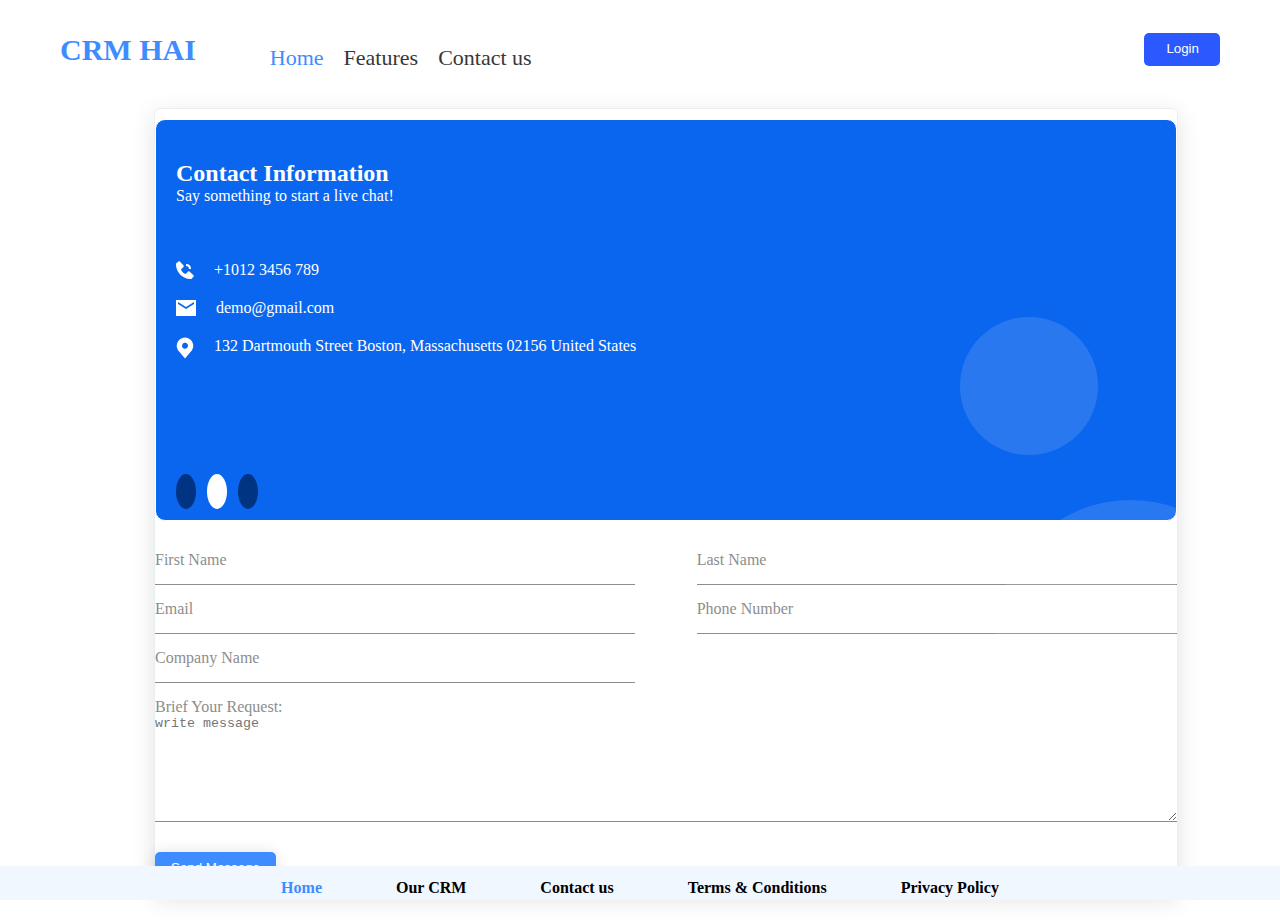
==== Contact.html @ 70583a4a "updated code" ====
<!DOCTYPE html>
<html lang="en">

<head>
    <meta charset="UTF-8">
    <meta name="viewport" content="width=device-width, initial-scale=1.0">
    <title>Document</title>
    <link href="https://cdn.jsdelivr.net/npm/bootstrap@5.0.2/dist/css/bootstrap.min.css" rel="stylesheet"
        integrity="sha384-EVSTQN3/azprG1Anm3QDgpJLIm9Nao0Yz1ztcQTwFspd3yD65VohhpuuCOmLASjC" crossorigin="anonymous">
    <link rel="stylesheet" href="https://cdnjs.cloudflare.com/ajax/libs/font-awesome/6.6.0/css/all.min.css"
        integrity="sha512-Kc323vGBEqzTmouAECnVceyQqyqdsSiqLQISBL29aUW4U/M7pSPA/gEUZQqv1cwx4OnYxTxve5UMg5GT6L4JJg=="
        crossorigin="anonymous" referrerpolicy="no-referrer" />
    <link rel="stylesheet" href="style.css" class="css">
    <link rel="stylesheet" href="responsive.css" class="css">
</head>

<body>
    <div class="nav">
        <div class="navbar">
            <h3>CRM HAI</h3>
            <ul class="nav-links">
                <li><a class="active" href="Home">Home</a></li>
                <li><a href="features">Features</a></li>
                <li><a href="contact">Contact us</a></li>
            </ul>
        </div>
        <button class="login">Login</button>
        <button class="nav-toggle">☰</button>

    </div>
    <!--form-div start-->
    <div class=" vedio-para-img-div form-sec" id="contact">
        <div class="container-fluid">
            <div class="row form-div">

                <div class="col-lg-5 col-12">
                    <div class="contact-div">
                        <div class="heading">
                            <h2>Contact Information</h2>
                            <p class="heading-p">Say something to start a live chat!</p>
                        </div>
                        <div class="personal-info">
                            <div class="phone">
                                <img src="assets/images/contact/ph..svg" alt="ph">
                                <p>+1012 3456 789</p>
                            </div>
                            <div class="msg">
                                <img src="assets/images/contact/msg.svg" alt="msg">
                                <p>demo@gmail.com</p>
                            </div>
                            <div class="location">
                                <img src="assets/images/contact/location.svg" alt="location">
                                <p>132 Dartmouth Street Boston, Massachusetts 02156 United States</p>
                            </div>
                        </div>
                        <div>
                            <div class="icons">
                                <a href="#"><i class="fa-brands fa-twitter"></i></a>
                                <a href="#" class="instagram"><i class="fa-brands fa-instagram"></i></a>
                                <a href="#"><i class="fa-brands fa-facebook"></i></a>
                            </div>
                        </div>
                        <div class="circles">
                            <img class="img1" src="assets/images/contact/circle1.svg" alt="">
                            <img class="img2" src="assets/images/contact/circle2.svg" alt="">
                        </div>
                    </div>
                </div>

                <div class="col-lg-7 col-12">
                    <form id="contactForm" method="post">
                        <div class="form-control">
                            <label for="firstname">First Name</label>
                            <input type="text" name="name" required>
                        </div>
                        <div class="form-control">
                            <label for="lastname">Last Name</label>
                            <input type="text" name="lname" required>
                        </div>
                        <div class="form-control">
                            <label for="email">Email</label>
                            <input type="email" name="email" required>

                        </div>

                        <div class="form-control">
                            <label for="phone">Phone Number</label>
                            <input type="tel" name="phone" required placeholder="">
                        </div>
                        <div class="form-control">
                            <label for="companyname">Company Name</label>
                            <input type="text" name="Cname" required>
                        </div>

                        <div class="form-control textarea">
                            <label for="message">Brief Your Request:</label>
                            <textarea name="message" id="" cols="30" rows="7" placeholder="write message"></textarea>
                        </div>
                        <div class="d-flex justify-content-end w-100">

                            <button type="submit" class="light" id="sendButton">Send Massege</button>
                        </div>
                    </form>


                </div>
            </div>
        </div>
    </div> <!--form-div end-->



    <div class="footer">
        <ul>
            <li><a class="active" href="#">Home</a></li>
            <li><a href="#">Our CRM</a></li>
            <li><a href="#">Contact us</a></li>
            <li><a href="#">Terms & Conditions</a></li>
            <li><a href="#">Privacy Policy</a></li>
        </ul>
    </div>





    <script src="https://cdn.jsdelivr.net/npm/bootstrap@5.0.2/dist/js/bootstrap.bundle.min.js"
        integrity="sha384-MrcW6ZMFYlzcLA8Nl+NtUVF0sA7MsXsP1UyJoMp4YLEuNSfAP+JcXn/tWtIaxVXM"
        crossorigin="anonymous"></script>

    <script>
        const navtoggle = document.querySelector('.nav-toggle');
        const navlinks = document.querySelector('.nav-links');
        const button = document.querySelector('.login');
        navtoggle.addEventListener("click", () => {
            navlinks.classList.toggle('show');
            button.classList.toggle('show');

        })
    </script>
</body>

</html>
---- style.css ----
* {
  margin: 0;
  padding: 0;
  box-sizing: border-box;
}
.nav {
  display: flex;
  justify-content: space-between;
  align-items: center;
  margin-inline: auto;
  max-width: 1448px;
  padding-top: 20px;
}
.navbar {
  position: relative;
  display: flex;
  flex-wrap: wrap;
  align-items: center;
  justify-content: space-between;
  padding-top: 0.5rem;
  padding-bottom: 0.5rem;
}
/* .nav-links {
  position: fixed;
  right: -100%;
} */
.nav h3 {
  margin: 0;
  font-size: 30px;
  color: #3f8cff;
  font-weight: 700;
  margin-right: 30px;
}

.nav ul {
  list-style: none;
  display: flex;
  /* align-items: center; */
  padding-left: 44px;
  margin-top: 17px;
}

.nav ul li {
  margin-right: 20px;
}

.nav ul li a {
  text-decoration-line: none;
  color: #373737;
  font-weight: 500;
  font-size: 22px;
}
.nav ul li .active {
  color: #3f8cff;
}
.nav .login {
  padding: 8px 21px 10px 22px;
  color: #ffff;
  background-color: #2b59ff;
  border-radius: 5px;
  border: none;
  position: relative;
  display: block;
}

.nav-toggle {
  display: none;
  font-size: 26px;
  background: none;
  border: none;
  color: #2b59ff;
  cursor: pointer;

  position: absolute;
  right: 11px;
  top: 24px;
}
.nav ul.show {
  display: flex;
  right: 0;
}
/* .nav-toggle {
  display: block;
} */
.dashbard-container .dashboard img {
  width: 100%;
  /* margin-left: -14px; */
}
.dashbard-container .left-sec h1 {
  font-size: 44px;
  font-weight: 700;
  color: #373737;
}
.left-sec p {
  font-size: 18px;
  color: #0f172a;
  margin: 0;
  opacity: 70%;
}
.left-sec {
  padding-left: 70px;
  margin-bottom: 128px;
}
.dashbard-container .dashbord-left {
  display: flex;
  justify-content: center;
  align-items: center;
}
.left-sec .feature {
  padding: 10px 14px;
  background: #3f8cff;
  color: #fff;
  border: none;
  border-radius: 5px;
  margin-top: 28px;
}
.left-sec .logo {
  display: flex;
  gap: 8px;
  margin-top: 25px;
  align-items: center;
}
.left-sec span {
  font-weight: 600;
  color: #3f8cff;
  font-size: 17px;
}
/* .header-sec {
  background: #e9effe;
} */
.client-sec .title h1 {
  text-align: center;
  font-weight: 700;
}
.client-sec span {
  color: #3f8cff;
}
.leads-sec img {
  width: 100%;
  height: 387px;
  object-fit: contain;
}
.leads-sec .solution {
  display: flex;
  flex-direction: column;
  justify-content: center;
  /* width: 30%; */
  /* padding: 0 185px; */
}
.leads-sec .solution p {
  color: #12141dad;
  font-weight: 400;
}
.solution h1 {
  font-weight: 700;
}
.client-sec .title {
  margin-top: 30px;
}
.leads-sec {
  display: flex;
  justify-content: center;
  align-items: center;
}

/* .leads-sec .row {
  display: flex;
  justify-content: center;
  align-items: center;
  width: 100%;
} */

.leads-sec .col-6 {
  display: flex;
  justify-content: center;
  /* align-items: center; */
  position: relative;
}
.contact-sec {
  padding: 40px 117px;
}
.contact-info {
  background-color: #0b66ef;
}
.contact-title h3 {
  color: #ffff;
  margin: 0;
}
.contact-title {
  padding: 19px 2px;
  margin-bottom: 40px;
}
.contact-info p {
  margin: 0;
  color: #c9c9c9;
}
.personal-info p {
  color: #ffff;
  margin: 0;
}
.personal-info .phone,
.msg,
.location {
  display: flex;
  gap: 20px;
  margin-bottom: 20px;
}
.contact-div {
  background-color: #0b66ef;
  color: white;
  padding: 20px;
}
.contact-div ul {
  list-style-type: none;
}
.contact-div ul li {
  display: flex;
}
.contact-social-list {
  display: flex;
}
.contact-div .contact-icon {
  height: 25px;
  width: 25px;
  margin-top: 15px;
}
.contact-detail-div p {
  font-size: 18px;
  font-weight: 400;
  line-height: 20px;
  padding-left: 15px;
}
.contact-detail-div {
  margin-top: 50px;
}
.contact-div .heading-p h2 {
  font-size: 28px;
  font-weight: 600;
  line-height: 35px;
  padding-left: 12px;
}

.heading-p p {
  margin-top: -15px;
}
.address-p {
  width: 300px;
}
.contact-social-list li a:hover {
  color: white;
}

form {
  width: 100%;
  margin: auto;
}

label {
  display: block;
}

input,
textarea {
  outline: none;
  border-top: none;
  border-right: none;
  border-left: none;
  border-image: initial;
  padding-top: 0px;
  border-bottom: 1px solid #8d8d8d !important;
  margin-bottom: 15px;
  width: 100%;
}

form {
  display: flex;
  justify-content: space-between;
  flex-wrap: wrap;
  padding-top: 30px;
}

.contact-div {
  color: white;
  padding: 40px 20px 20px 20px;
  height: 100%;
  border: 1px solid;
  background-size: cover;
  border-radius: 10px;
  position: relative;
}
.contact-div ul {
  list-style-type: none;
  padding: 0;
}
.contact-div ul li {
  display: flex;
  padding-top: 25px;
}
.contact-social-list {
  display: flex;
}
.contact-div .contact-icon {
  height: 25px;
  width: 25px;
}
.contact-detail-div p {
  font-size: 16px;
  font-weight: 300;
  line-height: 20px;
  padding-left: 5px;
  color: white;
}
.contact-detail-div {
  margin-top: 10px;
}
.contact-div .heading-p h2 {
  font-size: 28px;
  font-weight: 600;
  line-height: 35px;
}

.heading-p p {
  font-size: 18px;
  font-weight: 300;
  line-height: 23px;
  color: #c9c9c9;
  margin-top: 10px;
}
.address-p {
  width: 300px;
}
.contact-social-list {
  margin-top: 40px;
}
.contact-social-list li a:hover {
  color: white;
}

.vedio-para-img-div .form-div {
  border: 1px solid #e8eef2;
  border-radius: 6px;
  padding: 10px 0;
  box-shadow: 0px 6px 25px 0px #e3e3e3;
  margin-bottom: 30px;
  height: 540px;
  /* padding: 22px 75px; */
  width: 80%;

  position: relative;
  left: 154px;
  margin-top: 29px;
  height: 100%;
}

label {
  color: #8d8d8d;
}
button.light {
  color: #fff;
  background-color: #3f8cff;
  padding: 8px 16px;
  border-radius: 5px;
  margin-top: 15px;
  border: none;
  box-shadow: 0px 0px 14px 0px rgba(0, 0, 0, 0.12);
}
form .form-control {
  width: 47%;
  border: none;
  display: flex;
  flex-direction: column;
  padding: 0;
}
.contact-div-main {
  background-image: url("/assets/image/Group\ 1000001746.png");
}
form .form-control.textarea {
  width: 100%;
}
.icons .fa-twitter,
.fa-instagram,
.fa-facebook {
  color: #fff;
  background: #003483;
  font-size: 13px;
  padding: 10px;
  border-radius: 50%;
}
.icons .fa-instagram {
  background-color: #fff !important;
  color: #000 !important;
}
.icons {
  /* position: relative;
  bottom: -139px; */
  display: flex;
  gap: 11px;
  padding-top: 103px;
}
.personal-info {
  padding-top: 56px;
}

.footer {
  background: #f1f7ff;
  padding: 3px;
  position: fixed;
  bottom: 0;
  width: 100%;
  /* height: 65px; */
  display: flex;
  justify-content: center;
  align-items: center;
}
.footer ul {
  display: flex;
  justify-content: center;
  gap: 74px;
  align-items: center;
  margin-top: 10px;
}
.footer ul li {
  list-style: none;
}
.footer ul li a {
  text-decoration-line: none;
  color: #000;
  font-weight: 600;
}
.footer .active {
  color: #3f8cff;
  font-weight: 700;
}
.user-sec,
.support-sec {
  background-color: #f8fafc;
}
.circles .img1 {
  position: absolute;
  right: 0;
}
.circles .img2 {
  position: absolute;
  right: 78px;
  bottom: 65px;
}
.Thankyou {
  display: flex;
  flex-direction: column;
  justify-content: center;
  align-items: center;
  margin-top: 82px;
}
.thankyou-content {
  display: flex;
  flex-direction: column;
  justify-content: center;
  align-items: center;
}
.thankyou-content h1,
h3 {
  margin: 0;
  color: #817c7c;
}
.thankyou-content h1 {
  padding-bottom: 17px;
  font-weight: 600;
}
.thankyou-content h3 {
  padding-bottom: 10px;
  font-size: 23px;
}
.thankyou-content button {
  padding: 10px 50px;
  background: #3f8cff;
  color: #fff;
  border: none;
  border-radius: 5px;
  margin-top: 28px;
  box-shadow: 0px 0px 14px 0px rgba(0, 0, 0, 0.12);
  font-weight: 600px;
}
---- responsive.css ----
@media (max-width: 768px) {
  .nav ul {
    display: block;
    flex-direction: column;
    width: 100%;

    padding: 0;
    position: relative;

    /* right: -682px !important; */
    transition: right 0.5s ease-in;
  }
  .login {
    margin-top: 10px;
    padding: 10px;
    color: white;
    background-color: #555;
    border: none;
    width: 100%;
    text-align: left;
  }

  .nav-links {
    display: none;
  }
  .nav-toggle {
    display: block;
  }
  .leads-sec img {
    width: 100%;
  }
  .leads-sec .solution {
    width: 100%;
    padding-left: 44px;
    margin-top: 15px;
    order: 2;
  }
  .footer ul {
    flex-direction: column;
    gap: 10px;
    align-items: baseline;
  }
  .dashbard-container .left-sec {
    padding-left: 18px;
    margin: 0;
  }
  .left-sec .logo {
    gap: 5px;
  }
  .nav {
    margin-inline: 20px;
  }
  .dashbard-container .left-sec h1 {
    font-size: 37px;
  }
  .dashbard-container .left-sec p {
    font-size: 13px;
  }
  /* .vedio-para-img-div .form-div {
    padding: 22px 21px;
  } */
  .vedio-para-img-div .form-div {
    width: 100%;
    left: 20px;
  }
  .nav-login {
    margin-top: 25px;
    margin-left: -29px;
  }
  .dashbard-container {
    margin-top: 15px;
  }
  .nav .login {
    display: none;
  }
  .nav .login.show {
    display: block;
    width: fit-content;
    position: absolute;
    top: 179px;
    z-index: 1;
  }
  .nav ul li a {
    margin: 28px;
  }
  .nav h3 {
    display: block !important;
  }
  .nav {
    flex-direction: column;
    align-items: baseline;
  }
  .nav ul {
    padding: 0;
    position: absolute;
    transition: 0.3s;
    right: 100%;
  }
  /* .nav ul.show {
  } */
  .header-sec {
    overflow-x: hidden;
    width: 100vw;
  }
  .nav ul.show {
    height: 162px;
    background: #fff;
    position: fixed;
    top: 60px;
    width: 100%;
    right: 100%;
    z-index: 1;
    right: 0 !important;
  }
}
form .form-control {
  width: 100%;
}
.form {
  flex-direction: column;
}

@media (min-width: 768px) {
  .nav-links {
    display: block;
  }
  .nav-toggle {
    display: none !important;
    left: 0;
  }
  .leads-sec .row {
    display: flex;
    justify-content: center;
    align-items: center;
    width: 100%;
  }
  .dashbard-container .dashboard img {
    margin-left: -14px;
  }
  .nav {
    margin-inline: 60px;
  }
  .nav ul {
    padding-left: 44px;
  }
  form .form-control {
    width: 47%;
  }
  .leads-sec .solution {
    padding: 0 185px;
  }
}
@media (min-width: 991px) {
  .header-sec {
    background: #e9effe;
  }
  .nav .login {
    display: block;
  }
  .nav ul {
    align-items: center;
  }
}
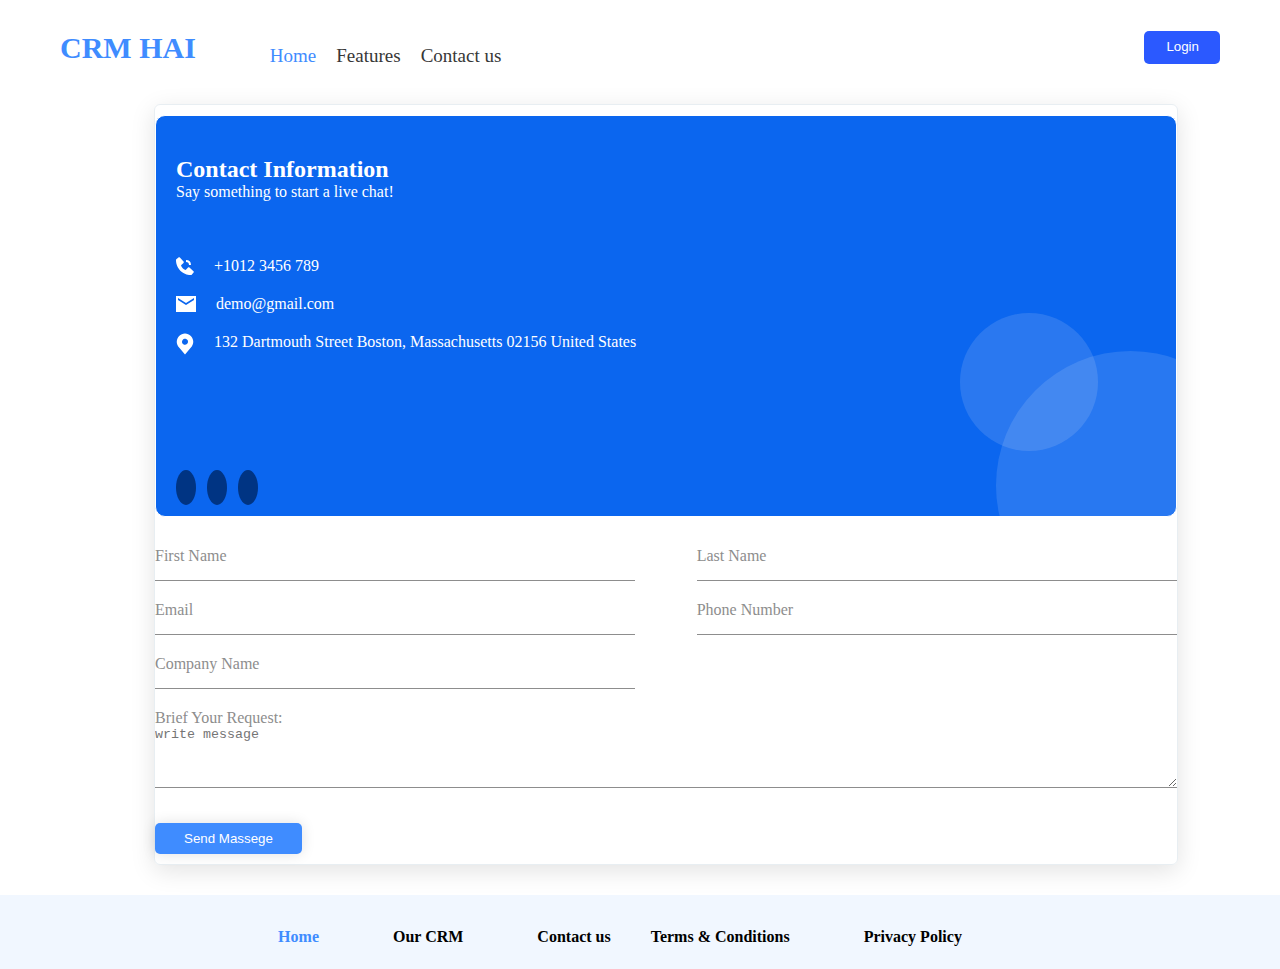
==== commit 86112fff: "code updated" ====
--- a/Contact.html
+++ b/Contact.html
@@ -4,7 +4,8 @@
 <head>
     <meta charset="UTF-8">
     <meta name="viewport" content="width=device-width, initial-scale=1.0">
-    <title>Document</title>
+    <title>CRM</title>
+    <link rel="icon" href="assets/images/C.svg" type="images/x-icon">
     <link href="https://cdn.jsdelivr.net/npm/bootstrap@5.0.2/dist/css/bootstrap.min.css" rel="stylesheet"
         integrity="sha384-EVSTQN3/azprG1Anm3QDgpJLIm9Nao0Yz1ztcQTwFspd3yD65VohhpuuCOmLASjC" crossorigin="anonymous">
     <link rel="stylesheet" href="https://cdnjs.cloudflare.com/ajax/libs/font-awesome/6.6.0/css/all.min.css"
@@ -94,7 +95,7 @@
 
                         <div class="form-control textarea">
                             <label for="message">Brief Your Request:</label>
-                            <textarea name="message" id="" cols="30" rows="7" placeholder="write message"></textarea>
+                            <textarea name="message" id="" cols="30" rows="4" placeholder="write message"></textarea>
                         </div>
                         <div class="d-flex justify-content-end w-100">
 
@@ -109,15 +110,18 @@
     </div> <!--form-div end-->
 
 
-
     <div class="footer">
-        <ul>
+        <div class="footer-content1">
             <li><a class="active" href="#">Home</a></li>
             <li><a href="#">Our CRM</a></li>
             <li><a href="#">Contact us</a></li>
+        </div>
+
+        <div class="footer-content2">
             <li><a href="#">Terms & Conditions</a></li>
             <li><a href="#">Privacy Policy</a></li>
-        </ul>
+        </div>
+
     </div>
 
 
--- a/style.css
+++ b/style.css
@@ -48,7 +48,7 @@
   text-decoration-line: none;
   color: #373737;
   font-weight: 500;
-  font-size: 22px;
+  font-size: 19px;
 }
 .nav ul li .active {
   color: #3f8cff;
@@ -84,7 +84,11 @@
 } */
 .dashbard-container .dashboard img {
   width: 100%;
-  /* margin-left: -14px; */
+  margin-left: -11px;
+}
+.dashbard-container {
+  width: 100%;
+  overflow: hidden;
 }
 .dashbard-container .left-sec h1 {
   font-size: 44px;
@@ -131,6 +135,7 @@
 .client-sec .title h1 {
   text-align: center;
   font-weight: 700;
+  padding-top: 25px;
 }
 .client-sec span {
   color: #3f8cff;
@@ -268,7 +273,7 @@
   border-image: initial;
   padding-top: 0px;
   border-bottom: 1px solid #8d8d8d !important;
-  margin-bottom: 15px;
+  margin-bottom: 20px;
   width: 100%;
 }
 
@@ -358,11 +363,12 @@
 button.light {
   color: #fff;
   background-color: #3f8cff;
-  padding: 8px 16px;
+  padding: 8px 29px;
   border-radius: 5px;
   margin-top: 15px;
   border: none;
   box-shadow: 0px 0px 14px 0px rgba(0, 0, 0, 0.12);
+  margin-right: 10px;
 }
 form .form-control {
   width: 47%;
@@ -386,10 +392,16 @@
   padding: 10px;
   border-radius: 50%;
 }
-.icons .fa-instagram {
+.icons .fa-twitter:hover,
+.fa-instagram:hover,
+.fa-facebook:hover {
+  background-color: #fff;
+  color: #000;
+}
+/* .icons .fa-instagram {
   background-color: #fff !important;
   color: #000 !important;
-}
+} */
 .icons {
   /* position: relative;
   bottom: -139px; */
@@ -403,26 +415,28 @@
 
 .footer {
   background: #f1f7ff;
-  padding: 3px;
-  position: fixed;
-  bottom: 0;
-  width: 100%;
-  /* height: 65px; */
-  display: flex;
-  justify-content: center;
-  align-items: center;
-}
-.footer ul {
+  padding: 23px;
+  /* position: fixed;
+  bottom: 0; */
+  width: 100%;
+
+  display: flex;
+
+  align-items: center;
+}
+/* .footer .footer-content1,
+.footer-content2 {
   display: flex;
   justify-content: center;
   gap: 74px;
   align-items: center;
   margin-top: 10px;
-}
-.footer ul li {
+  margin-right: 43px;
+} */
+.footer li {
   list-style: none;
 }
-.footer ul li a {
+.footer li a {
   text-decoration-line: none;
   color: #000;
   font-weight: 600;
@@ -438,6 +452,7 @@
 .circles .img1 {
   position: absolute;
   right: 0;
+  bottom: -18px;
 }
 .circles .img2 {
   position: absolute;
@@ -480,3 +495,63 @@
   box-shadow: 0px 0px 14px 0px rgba(0, 0, 0, 0.12);
   font-weight: 600px;
 }
+.privacy-header {
+  position: relative;
+  height: 300px;
+  display: flex;
+  align-items: center;
+}
+.privacy-header h1 {
+  position: relative;
+  z-index: 1;
+  padding-left: 40px;
+  font-size: 42px;
+  font-weight: 700;
+}
+.privacy-header img {
+  width: 100%;
+  height: 100%;
+  position: absolute;
+  top: 0;
+}
+.privacy-content .prsnl-data,
+.subject,
+.cookies {
+  background: #e9effe;
+  padding: 23px 49px;
+  margin-bottom: 7px;
+}
+.privacy-content .prsnl-data h3,
+.subject h3,
+.cookies h3,
+.privacy-content .header-content h3 {
+  font-weight: 600;
+  color: #0c0f1e;
+  font-size: 20px;
+  margin-bottom: 7px;
+  font-family: "Plus Jakarta Sans", sans-serif;
+}
+.privacy-content .prsnl-data p,
+.subject p,
+.cookies p {
+  color: #525252;
+  font-family: "Plus Jakarta Sans", sans-serif;
+}
+.header-content p {
+  color: #525252;
+}
+.header-content h3 {
+  font-weight: 500;
+  color: #0c0f1e;
+  font-size: 22px;
+  margin-bottom: 7px;
+}
+.header-content {
+  margin-bottom: 7px;
+}
+/* .prsnl-data {
+  padding: 23px 37px;
+} */
+.privacy-content .header-content {
+  padding: 16px 49px;
+}
--- a/responsive.css
+++ b/responsive.css
@@ -112,12 +112,58 @@
     z-index: 1;
     right: 0 !important;
   }
-}
-form .form-control {
-  width: 100%;
-}
-.form {
-  flex-direction: column;
+
+  form .form-control {
+    width: 100%;
+  }
+  .form {
+    flex-direction: column;
+  }
+  .footer {
+    justify-content: space-around;
+    /* margin-top: 46px; */
+    padding: 6px 10px;
+  }
+  .footer-content2 {
+    margin-top: -34px;
+  }
+  .dashbard-container .dashboard img {
+    margin-left: 2px;
+    padding: 20px;
+  }
+  .footer li {
+    margin: 10px;
+  }
+  .privacy-header h1 {
+    font-size: 20px;
+    padding-left: 21px;
+  }
+  .privacy-header {
+    height: 160px;
+  }
+  .privacy-content .header-content {
+    padding: 18px 21px;
+  }
+  .header-content p {
+    font-size: 14px;
+    margin-bottom: 0;
+  }
+  .privacy-content .prsnl-data,
+  .subject,
+  .cookies {
+    padding: 18px 21px;
+  }
+  .privacy-content .prsnl-data p,
+  .subject p,
+  .cookies p {
+    font-size: 14px;
+  }
+  .privacy-content .prsnl-data h3,
+  .subject h3,
+  .cookies h3,
+  .privacy-content .header-content h3 {
+    font-size: 17px;
+  }
 }
 
 @media (min-width: 768px) {
@@ -135,7 +181,12 @@
     width: 100%;
   }
   .dashbard-container .dashboard img {
-    margin-left: -14px;
+    margin-left: 115px;
+
+    box-shadow: 0px 31.45px 125.8px 0px rgba(0, 0, 0, 0.1);
+  }
+  .dashboard {
+    padding: 40px;
   }
   .nav {
     margin-inline: 60px;
@@ -148,11 +199,25 @@
   }
   .leads-sec .solution {
     padding: 0 185px;
+  }
+
+  .footer .footer-content1,
+  .footer-content2 {
+    display: flex;
+    justify-content: space-between;
+    gap: 74px;
+    align-items: center;
+    margin-top: 10px;
+    margin-right: 40px;
+  }
+
+  .footer {
+    justify-content: center;
   }
 }
 @media (min-width: 991px) {
   .header-sec {
-    background: #e9effe;
+    background: linear-gradient(180deg, #e9effe, #e9effe3d);
   }
   .nav .login {
     display: block;
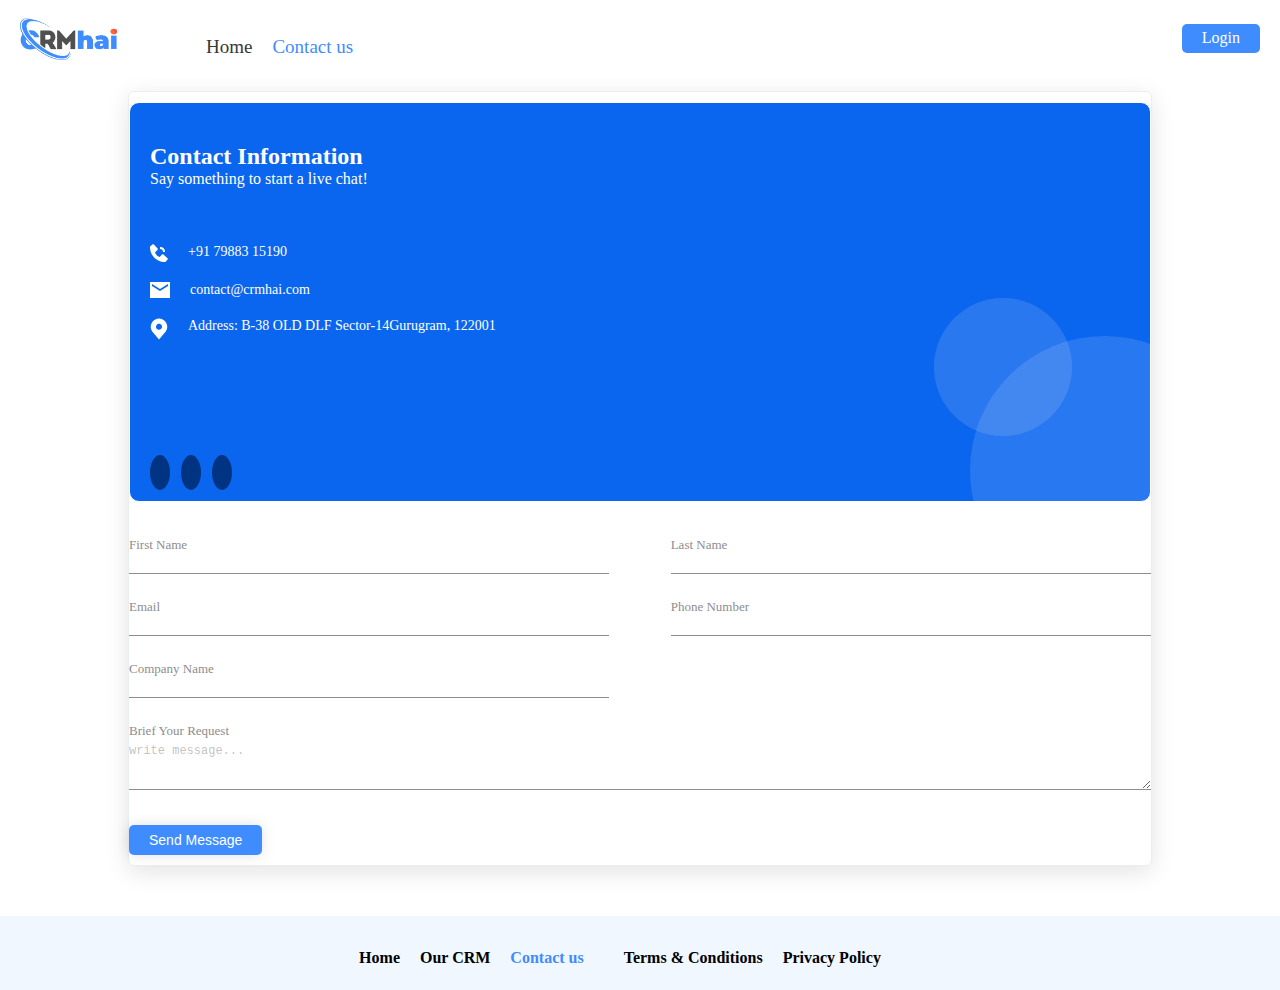
==== commit 5c5e58c9: "cpanel code" ====
--- a/Contact.html
+++ b/Contact.html
@@ -17,21 +17,24 @@
 
 <body>
     <div class="nav">
-        <div class="navbar">
-            <h3>CRM HAI</h3>
-            <ul class="nav-links">
-                <li><a class="active" href="Home">Home</a></li>
-                <li><a href="features">Features</a></li>
-                <li><a href="contact">Contact us</a></li>
-            </ul>
-        </div>
-        <button class="login">Login</button>
-        <button class="nav-toggle">☰</button>
-
-    </div>
+            <div class="navbar">
+
+                <img class="logo" src="assets/images/crmlogo.webp" alt="logo">
+               
+            </div>
+            <div class="items">
+                 <ul>
+                    <li><a href="index.html">Home</a></li>
+                    <li><a class="active" href="Contact.html">Contact us</a></li>
+                </ul>
+                <a class="login" href="https://www.dashboard.crmhai.com/login">Login</a>
+            </div>
+            <button class="nav-toggle">☰</button>
+
+        </div>
     <!--form-div start-->
     <div class=" vedio-para-img-div form-sec" id="contact">
-        <div class="container-fluid">
+        <div class="container-fluid form-sec">
             <div class="row form-div">
 
                 <div class="col-lg-5 col-12">
@@ -43,15 +46,17 @@
                         <div class="personal-info">
                             <div class="phone">
                                 <img src="assets/images/contact/ph..svg" alt="ph">
-                                <p>+1012 3456 789</p>
+                                <p>+91 79883 15190</p>
                             </div>
                             <div class="msg">
                                 <img src="assets/images/contact/msg.svg" alt="msg">
-                                <p>demo@gmail.com</p>
+                                <p> contact@crmhai.com
+
+                                </p>
                             </div>
                             <div class="location">
                                 <img src="assets/images/contact/location.svg" alt="location">
-                                <p>132 Dartmouth Street Boston, Massachusetts 02156 United States</p>
+                                <p> Address: B-38 OLD DLF Sector-14Gurugram, 122001</p>
                             </div>
                         </div>
                         <div>
@@ -72,34 +77,31 @@
                     <form id="contactForm" method="post">
                         <div class="form-control">
                             <label for="firstname">First Name</label>
-                            <input type="text" name="name" required>
+                            <input type="text" id="firstname" name="name" required>
                         </div>
                         <div class="form-control">
                             <label for="lastname">Last Name</label>
-                            <input type="text" name="lname" required>
+                            <input type="text" id="lastname" name="lname" required>
                         </div>
                         <div class="form-control">
                             <label for="email">Email</label>
-                            <input type="email" name="email" required>
-
-                        </div>
-
+                            <input type="email" id="email" name="email" required>
+                        </div>
                         <div class="form-control">
                             <label for="phone">Phone Number</label>
-                            <input type="tel" name="phone" required placeholder="">
+                            <input type="tel" id="phone" name="phone" required>
                         </div>
                         <div class="form-control">
                             <label for="companyname">Company Name</label>
-                            <input type="text" name="Cname" required>
-                        </div>
-
+                            <input type="text" id="companyname" name="Cname" required>
+                        </div>
                         <div class="form-control textarea">
-                            <label for="message">Brief Your Request:</label>
-                            <textarea name="message" id="" cols="30" rows="4" placeholder="write message"></textarea>
+                            <label for="message">Brief Your Request</label>
+                            <textarea id="message" name="message" cols="30" rows="3"
+                                placeholder="write message..."></textarea>
                         </div>
                         <div class="d-flex justify-content-end w-100">
-
-                            <button type="submit" class="light" id="sendButton">Send Massege</button>
+                            <button type="submit" class="light" id="sendButton">Send Message</button>
                         </div>
                     </form>
 
@@ -112,17 +114,17 @@
 
     <div class="footer">
         <div class="footer-content1">
-            <li><a class="active" href="#">Home</a></li>
-            <li><a href="#">Our CRM</a></li>
-            <li><a href="#">Contact us</a></li>
+            <li><a class="footer-link" href="index.html">Home</a></li>
+            <li><a class="footer-link" href="#">Our CRM</a></li>
+            <li> <a class="footer-link active" href="Contact.html">Contact us</a></li>
         </div>
 
         <div class="footer-content2">
-            <li><a href="#">Terms & Conditions</a></li>
-            <li><a href="#">Privacy Policy</a></li>
-        </div>
-
+            <li><a class="footer-link" href="https://crmhai.com/terms&conditions.html">Terms & Conditions</a></li>
+            <li><a class="footer-link" href="Privacypolicy.html">Privacy Policy</a></li>
+        </div>
     </div>
+
 
 
 
@@ -132,16 +134,79 @@
         integrity="sha384-MrcW6ZMFYlzcLA8Nl+NtUVF0sA7MsXsP1UyJoMp4YLEuNSfAP+JcXn/tWtIaxVXM"
         crossorigin="anonymous"></script>
 
-    <script>
+<script>
         const navtoggle = document.querySelector('.nav-toggle');
-        const navlinks = document.querySelector('.nav-links');
-        const button = document.querySelector('.login');
+        const navlinks = document.querySelector('.items');
         navtoggle.addEventListener("click", () => {
             navlinks.classList.toggle('show');
-            button.classList.toggle('show');
 
         })
+
     </script>
+    <script>
+        let footerLinks = document.querySelectorAll('.footer-link');
+
+        footerLinks.forEach((link) => {
+            link.addEventListener("click", function () {
+
+                footerLinks.forEach((elm) => elm.classList.remove('active'));
+
+
+                this.classList.add('active');
+            });
+        });
+
+
+    </script>
+    <script>
+        // Handle form submission
+        document.getElementById('contactForm').addEventListener('submit', function (event) {
+            event.preventDefault(); 
+            
+            // Access form fields
+            const firstname = document.getElementById('firstname').value;
+            const lastname = document.getElementById('lastname').value;
+            const email = document.getElementById('email').value;
+            const phone = document.getElementById('phone').value;
+            const company = document.getElementById('companyname').value;
+            const message = document.getElementById('message').value;
+
+            // Log the values (or handle them as needed)
+            console.log({
+                firstname,
+                lastname,
+                email,
+                phone,
+                company,
+                message
+            });
+
+            fetch('http://localhost:3000/postdata', {
+                method: 'POST',
+                headers: {
+                    'Content-Type': 'application/json',
+                },
+                body: JSON.stringify({
+                    firstname,
+                    lastname,
+                    email,
+                    phone,
+                    company,
+                    message
+                }),
+            })
+                .then(response => response.json())
+                .then(data => {
+                    console.log('Success:', data);
+                     document.getElementById('contactForm').reset();
+                })
+                .catch(error => {
+                    console.error('Error:', error);
+                });
+        });
+    </script>
+
+
 </body>
 
 </html>--- a/style.css
+++ b/style.css
@@ -19,6 +19,9 @@
   justify-content: space-between;
   padding-top: 0.5rem;
   padding-bottom: 0.5rem;
+}
+.navbar .logo {
+  width: 97px;
 }
 /* .nav-links {
   position: fixed;
@@ -54,23 +57,23 @@
   color: #3f8cff;
 }
 .nav .login {
-  padding: 8px 21px 10px 22px;
+  padding: 5px 20px 6px 20px;
   color: #ffff;
-  background-color: #2b59ff;
+  background-color: #3f8cff;
   border-radius: 5px;
   border: none;
   position: relative;
   display: block;
+  text-decoration: none;
 }
 
 .nav-toggle {
   display: none;
-  font-size: 26px;
+  font-size: 18px;
   background: none;
   border: none;
   color: #2b59ff;
   cursor: pointer;
-
   position: absolute;
   right: 11px;
   top: 24px;
@@ -111,15 +114,19 @@
   align-items: center;
 }
 .left-sec .feature {
-  padding: 10px 14px;
-  background: #3f8cff;
-  color: #fff;
-  border: none;
-  border-radius: 5px;
-  margin-top: 28px;
+      padding: 10px 14px;
+    background: #3f8cff;
+    color: #fff;
+    border: none;
+    border-radius: 5px;
+    display: block;
+    width: fit-content;
+    margin-top: 21px;
+    text-decoration: none;
 }
 .left-sec .logo {
   display: flex;
+  flex-wrap: wrap;
   gap: 8px;
   margin-top: 25px;
   align-items: center;
@@ -129,9 +136,9 @@
   color: #3f8cff;
   font-size: 17px;
 }
-/* .header-sec {
-  background: #e9effe;
-} */
+ .header-sec {
+    margin-top:83px;
+} 
 .client-sec .title h1 {
   text-align: center;
   font-weight: 700;
@@ -149,7 +156,7 @@
   display: flex;
   flex-direction: column;
   justify-content: center;
-  /* width: 30%; */
+  width: 30%;
   /* padding: 0 185px; */
 }
 .leads-sec .solution p {
@@ -166,6 +173,8 @@
   display: flex;
   justify-content: center;
   align-items: center;
+  width: 100%;
+  overflow: hidden;
 }
 
 /* .leads-sec .row {
@@ -202,6 +211,7 @@
 .personal-info p {
   color: #ffff;
   margin: 0;
+  font-size: 14px;
 }
 .personal-info .phone,
 .msg,
@@ -264,6 +274,11 @@
   display: block;
 }
 
+input::placeholder,
+textarea::placeholder {
+    font-size:12px;
+    color: #8080807d;
+}
 input,
 textarea {
   outline: none;
@@ -275,15 +290,23 @@
   border-bottom: 1px solid #8d8d8d !important;
   margin-bottom: 20px;
   width: 100%;
-}
-
+  font-size: 13px;
+  color: #000;
+}
+.nav-toggle{
+    display:none;
+}
 form {
   display: flex;
   justify-content: space-between;
   flex-wrap: wrap;
   padding-top: 30px;
 }
-
+.review-section p{
+    font-weight:300;
+    line-height:1.3;
+    font-family: var(--bs-font-sans-serif);
+}
 .contact-div {
   color: white;
   padding: 40px 20px 20px 20px;
@@ -351,24 +374,32 @@
   /* padding: 22px 75px; */
   width: 80%;
 
-  position: relative;
-  left: 154px;
+  /* position: relative;
+  left: 154px; */
   margin-top: 29px;
   height: 100%;
 }
-
+.form-sec {
+  /*margin-top: 38px;*/
+  display: flex;
+  justify-content: center;
+  align-items: center;
+}
 label {
   color: #8d8d8d;
+  font-size: 13px;
+  margin: 5px 0;
 }
 button.light {
   color: #fff;
   background-color: #3f8cff;
-  padding: 8px 29px;
+  padding: 7px 20px;
   border-radius: 5px;
   margin-top: 15px;
   border: none;
   box-shadow: 0px 0px 14px 0px rgba(0, 0, 0, 0.12);
   margin-right: 10px;
+  font-size: 14px;
 }
 form .form-control {
   width: 47%;
@@ -416,23 +447,12 @@
 .footer {
   background: #f1f7ff;
   padding: 23px;
-  /* position: fixed;
-  bottom: 0; */
-  width: 100%;
-
-  display: flex;
-
-  align-items: center;
-}
-/* .footer .footer-content1,
-.footer-content2 {
-  display: flex;
-  justify-content: center;
-  gap: 74px;
-  align-items: center;
-  margin-top: 10px;
-  margin-right: 43px;
-} */
+  margin-top: 20px;
+  width: 100%;
+  display: flex;
+  align-items: center;
+}
+
 .footer li {
   list-style: none;
 }
@@ -444,6 +464,11 @@
 .footer .active {
   color: #3f8cff;
   font-weight: 700;
+}
+.footer-link {
+  text-decoration: none;
+  color: black;
+  font-weight: 600;
 }
 .user-sec,
 .support-sec {
@@ -500,6 +525,7 @@
   height: 300px;
   display: flex;
   align-items: center;
+  margin-top: 84px;
 }
 .privacy-header h1 {
   position: relative;
@@ -555,3 +581,154 @@
 .privacy-content .header-content {
   padding: 16px 49px;
 }
+
+
+.privacy-content .header-content {
+  padding: 16px 49px;
+}
+
+.error-404-horo-section {
+  text-align: center;
+  height: 70vh;
+}
+
+.error-404-horo-section img {
+  max-width: 500px;
+}
+
+.review-section {
+  background-color: #f2f4f6;
+}
+.review-section h3 {
+  margin: auto;
+  padding: 30px 0;
+  font-size: 35px;
+  width: fit-content;
+  font-weight: 700;
+  color:#262121;
+  font-family: "Plus Jakarta Sans", sans-serif;
+}
+
+.review-section h3 span {
+  color: #3f8cff;
+}
+
+.review-section .slider {
+  width: 80%;
+  margin: auto;
+}
+.review-section .item {
+  border-radius: 10px;
+  color: white;
+  background-color: #2d2d2d;
+  font-size: 15px;
+  padding: 30px;
+  padding-bottom: 20px;
+  font-family: "Plus Jakarta Sans", sans-serif;
+}
+
+.review-section .about-review-customer {
+  margin-top: 20px;
+  display: flex;
+  justify-content: space-between;
+}
+.review-section .about-review-customer .left-about-review-customer > img {
+  width: 40px;
+  height: 40px;
+  border-radius: 50%;
+    background-color: #fff;
+}
+
+.review-section
+  .about-review-customer
+  .left-about-review-customer
+  .star-img
+  img {
+  width: 10px;
+}
+
+.review-section .about-review-customer .left-about-review-customer {
+  display: flex;
+  align-items: center;
+  gap: 10px;
+}
+
+.review-section
+  .about-review-customer
+  .left-about-review-customer
+  .rev-img
+  .star-img {
+  display: flex;
+}
+
+.review-section .about-review-customer > img {
+  width: 50px;
+  height: 40px;
+}
+
+.review-section .owl-nav {
+  display: flex;
+  justify-content: center;
+}
+
+.review-section .owl-nav button span {
+  border-radius: 50%;
+  height: 50px;
+  width: 50px;
+  display: inline-flex;
+  align-items: center;
+  justify-content: center;
+  font-size: 40px;
+  margin: 10px;
+  padding-bottom: 8px;
+  color: white;
+}
+
+.review-section .owl-nav button span {
+  background-color: #2d2d2d;
+  transition:.2s;
+}
+
+.review-section .owl-nav button:hover span {
+  background-color: #3f8cff;
+}
+        .star {
+            color: #3f8cff;
+        }
+
+        .half-star {
+            position: relative;
+            color: gray;
+        }
+
+        .half-star::before {
+            content: '\2605';
+            position: absolute;
+            left: 0;
+            overflow: hidden;
+            width: 50%;
+            color: #3f8cff;
+        }
+
+        .stars-container {
+            font-size: 1em;
+            margin: 0; 
+            line-height:1;
+        }
+        .rev-img h5{
+            font-size: 15px;
+            margin: 0;
+            font-weight:600;
+            font-family: var(--bs-font-sans-serif);
+        }
+@media screen and (max-width:550px){
+        .not-found img {
+        max-width: 100% !important;
+    }
+}
+.nav .items{
+    width: 85%;
+    display: flex;
+    justify-content: space-between;
+    align-items: center;
+}--- a/responsive.css
+++ b/responsive.css
@@ -1,15 +1,48 @@
-@media (max-width: 768px) {
-  .nav ul {
-    display: block;
+
+@media (max-width:1300px){
+    .left-sec{
+        padding:10px 30px;
+    }
+    .nav{
+        margin-inline: 30px;
+    }
+    
+}
+@media (max-width: 991px) {
+    .nav .login{
+        width:fit-content;
+    }
+.nav .items{
+    display: flex;
     flex-direction: column;
-    width: 100%;
-
-    padding: 0;
-    position: relative;
-
-    /* right: -682px !important; */
-    transition: right 0.5s ease-in;
-  }
+    align-items: start;
+    gap: 5px;
+}
+.nav ul {
+        display: flex;
+        flex-direction: column;
+        padding-left: 0;
+        margin-top: 31px;
+        gap: 20px 0;
+}
+.nav .items{
+        display: flex;
+        flex-direction: column;
+        align-items: start;
+        gap: 5px;
+        position: absolute;
+        left: -100%;
+        background: #fff;
+        width: 50%;
+        padding: 0 20px 20px 20px;
+        top: 63px;
+        transition: .3s;
+        height: 100vh;
+}
+.nav .items.show{
+    left:0;
+    justify-content: start;
+}
   .login {
     margin-top: 10px;
     padding: 10px;
@@ -20,20 +53,28 @@
     text-align: left;
   }
 
-  .nav-links {
-    display: none;
-  }
+
   .nav-toggle {
     display: block;
   }
   .leads-sec img {
     width: 100%;
-  }
+    height: fit-content;
+  }
+  .personal-info {
+    padding-top: 20px;
+  }
+  .icons {
+    display: flex;
+    gap: 11px;
+    padding-top: 30px;
+  }
+
   .leads-sec .solution {
     width: 100%;
-    padding-left: 44px;
     margin-top: 15px;
     order: 2;
+    padding: 0 40px;
   }
   .footer ul {
     flex-direction: column;
@@ -41,17 +82,41 @@
     align-items: baseline;
   }
   .dashbard-container .left-sec {
-    padding-left: 18px;
+    padding: 0 20px;
     margin: 0;
   }
   .left-sec .logo {
-    gap: 5px;
+    gap: 6px 19px;
+    flex-wrap: wrap;
+    align-items: center;
   }
   .nav {
     margin-inline: 20px;
   }
   .dashbard-container .left-sec h1 {
-    font-size: 37px;
+    font-size: 25px;
+  }
+  .left-sec .feature {
+    padding: 7px 14px;
+  }
+  .thankyou-content button {
+    padding: 8px 24px;
+  }
+  .Thankyou {
+    margin-top: 30px;
+    padding: 15px;
+  }
+  .thankyou-content h1 {
+    padding-bottom: 17px;
+    font-weight: 600;
+    font-size: 23px;
+    text-align: center;
+  }
+  .thankyou-content h3 {
+    /* padding-bottom: 17px; */
+    /* font-weight: 600; */
+    font-size: 17px;
+    text-align: center;
   }
   .dashbard-container .left-sec p {
     font-size: 13px;
@@ -70,19 +135,7 @@
   .dashbard-container {
     margin-top: 15px;
   }
-  .nav .login {
-    display: none;
-  }
-  .nav .login.show {
-    display: block;
-    width: fit-content;
-    position: absolute;
-    top: 179px;
-    z-index: 1;
-  }
-  .nav ul li a {
-    margin: 28px;
-  }
+
   .nav h3 {
     display: block !important;
   }
@@ -90,29 +143,34 @@
     flex-direction: column;
     align-items: baseline;
   }
-  .nav ul {
-    padding: 0;
-    position: absolute;
-    transition: 0.3s;
-    right: 100%;
-  }
-  /* .nav ul.show {
-  } */
   .header-sec {
     overflow-x: hidden;
     width: 100vw;
-  }
-  .nav ul.show {
-    height: 162px;
+    padding-top:82px;
+    margin:0;
+  }
+  .nav{
+    position: fixed;
+    top: 0;
+    width: 100%;
+    margin: 0;
+    padding: 9px 10px;
     background: #fff;
-    position: fixed;
-    top: 60px;
-    width: 100%;
-    right: 100%;
-    z-index: 1;
-    right: 0 !important;
-  }
-
+    z-index: 2;
+    box-shadow: 0px -5px 6px 0px rgba(0, 0, 0, 0.75);
+  }
+  .review-section .owl-nav button span {
+    border-radius: 50%;
+    height: 30px;
+    padding-bottom: 12px;
+    width: 30px;
+    display: inline-flex;
+    align-items: center;
+    justify-content: center;
+    font-size: 40px;
+    margin: 10px;
+    color: white;
+}
   form .form-control {
     width: 100%;
   }
@@ -120,19 +178,22 @@
     flex-direction: column;
   }
   .footer {
-    justify-content: space-around;
-    /* margin-top: 46px; */
+    justify-content: space-between;
     padding: 6px 10px;
   }
   .footer-content2 {
     margin-top: -34px;
   }
   .dashbard-container .dashboard img {
-    margin-left: 2px;
+    margin-left: 0;
     padding: 20px;
   }
+  .client-sec .title h1 {
+    padding: 0;
+  }
   .footer li {
-    margin: 10px;
+    margin: 7px;
+    font-size: 15px;
   }
   .privacy-header h1 {
     font-size: 20px;
@@ -140,6 +201,7 @@
   }
   .privacy-header {
     height: 160px;
+    margin-top:76px;
   }
   .privacy-content .header-content {
     padding: 18px 21px;
@@ -164,15 +226,27 @@
   .privacy-content .header-content h3 {
     font-size: 17px;
   }
+  .form-sec {
+    padding: 12px;
+    margin-top: 31px;
+  }
 }
 
 @media (min-width: 768px) {
-  .nav-links {
-    display: block;
-  }
+.nav{
+    position: fixed;
+    width: 100%;
+    margin: 0;
+    padding: 10px 20px 10px 20px;
+    background: #fff;
+    z-index: 2;
+    top:0;
+    min-width:100%;
+}
+
   .nav-toggle {
-    display: none !important;
-    left: 0;
+        right: 22px;
+        width: fit-content;
   }
   .leads-sec .row {
     display: flex;
@@ -181,31 +255,27 @@
     width: 100%;
   }
   .dashbard-container .dashboard img {
-    margin-left: 115px;
-
+    margin-left: 55px;
     box-shadow: 0px 31.45px 125.8px 0px rgba(0, 0, 0, 0.1);
   }
-  .dashboard {
-    padding: 40px;
-  }
-  .nav {
-    margin-inline: 60px;
-  }
-  .nav ul {
-    padding-left: 44px;
-  }
+  /*.dashboard {*/
+  /*  padding: 40px;*/
+  /*}*/
+    .nav ul {
+        padding-left: 0;
+    }
   form .form-control {
     width: 47%;
   }
-  .leads-sec .solution {
+  /* .leads-sec .solution {
     padding: 0 185px;
-  }
+  } */
 
   .footer .footer-content1,
   .footer-content2 {
     display: flex;
     justify-content: space-between;
-    gap: 74px;
+    gap: 20px;
     align-items: center;
     margin-top: 10px;
     margin-right: 40px;
@@ -214,15 +284,32 @@
   .footer {
     justify-content: center;
   }
+}
+@media screen and (max-width: 768px){
+    .review-section h3{
+        font-size:30px;
+    }
 }
 @media (min-width: 991px) {
   .header-sec {
     background: linear-gradient(180deg, #e9effe, #e9effe3d);
   }
-  .nav .login {
-    display: block;
-  }
+
   .nav ul {
     align-items: center;
   }
-}
+   .form-sec {
+   
+    margin-top: 31px;
+  }
+}
+
+
+@media screen and (max-width: 500px){
+    .privacy-header {
+        height: 95px;
+    }
+    .privacy-header img{
+        object-fit:cover;
+    }
+}